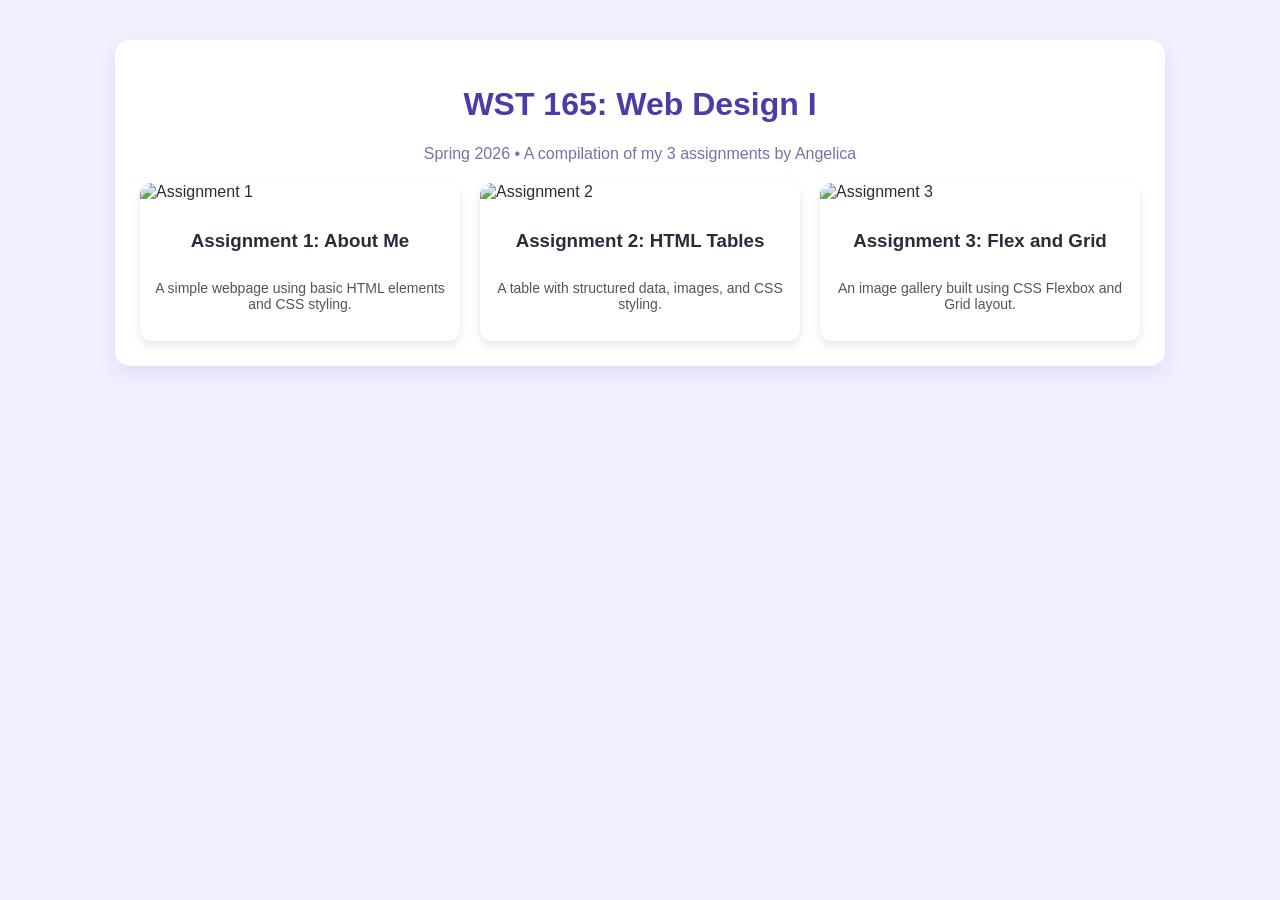
==== index.html @ 47aa5cff "Rename FINAL.html to index.html" ====
<!DOCTYPE html>
<html lang="en">
<head>
  <meta charset="UTF-8">
  <meta name="viewport" content="width=device-width, initial-scale=1.0">
  <title>WST 165 Portfolio</title>
  <link rel="stylesheet" href="FINAL.css">
</head>
<body>

  <div class="main-card">

    <h1>WST 165: Web Design I</h1>
    <p class="subtitle">Spring 2026 • A compilation of my 3 assignments by Angelica</p>

    <div class="gallery">

      <a href="ASSIGNMENT1.html" class="card">
        <img src="FINAL_IMG/ASSIGNMENT1.png" alt="Assignment 1">
        <h3>Assignment 1: About Me</h3>
        <p>A simple webpage using basic HTML elements and CSS styling.</p>
      </a>

      <a href="ASSIGNMENT2.html" class="card">
        <img src="FINAL_IMG/ASSIGNMENT2.png" alt="Assignment 2">
        <h3>Assignment 2: HTML Tables</h3>
        <p>A table with structured data, images, and CSS styling.</p>
      </a>

      <a href="ASSIGNMENT3.html" class="card">
        <img src="FINAL_IMG/ASSIGNMENT3.png" alt="Assignment 3">
        <h3>Assignment 3: Flex and Grid</h3>
        <p>An image gallery built using CSS Flexbox and Grid layout.</p>
      </a>

    </div>

  </div>

</body>
</html>
---- FINAL.css ----
body {
  background: #f3efff;
  margin: 0;
  padding: 40px;
  font-family: 'Segoe UI', Arial, sans-serif;
  color: #2e2a3b;
}

.main-card {
  max-width: 1000px;
  margin: auto;
  background: #ffffff;
  border-radius: 15px;
  padding: 25px;
  box-shadow: 0 8px 18px rgba(80, 60, 150, 0.1);
}

h1 {
  text-align: center;
  color: #4b3ca7;
}

.subtitle {
  text-align: center;
  color: #7a6fa8;
  margin-bottom: 20px;
}

.gallery {
  display: grid;
  grid-template-columns: repeat(3, 1fr);
  gap: 20px;
}

.card {
  background: #ffffff;
  border-radius: 12px;
  overflow: hidden;
  text-decoration: none;
  color: #2e2a3b;
  box-shadow: 0 4px 10px rgba(0,0,0,0.1);
  transition: transform 0.3s ease;
}

.card:hover {
  transform: scale(1.05);
}

.card img {
  width: 100%;
  height: 150px;
  object-fit: cover;
}

.card h3 {
  padding: 10px;
  text-align: center;
}

.card p {
  padding: 0 12px 15px;
  font-size: 14px;
  text-align: center;
  color: #555;
}

@media (max-width: 800px) {
  .gallery {
    grid-template-columns: repeat(2, 1fr);
  }
}

@media (max-width: 500px) {
  .gallery {
    grid-template-columns: 1fr;
  }
}
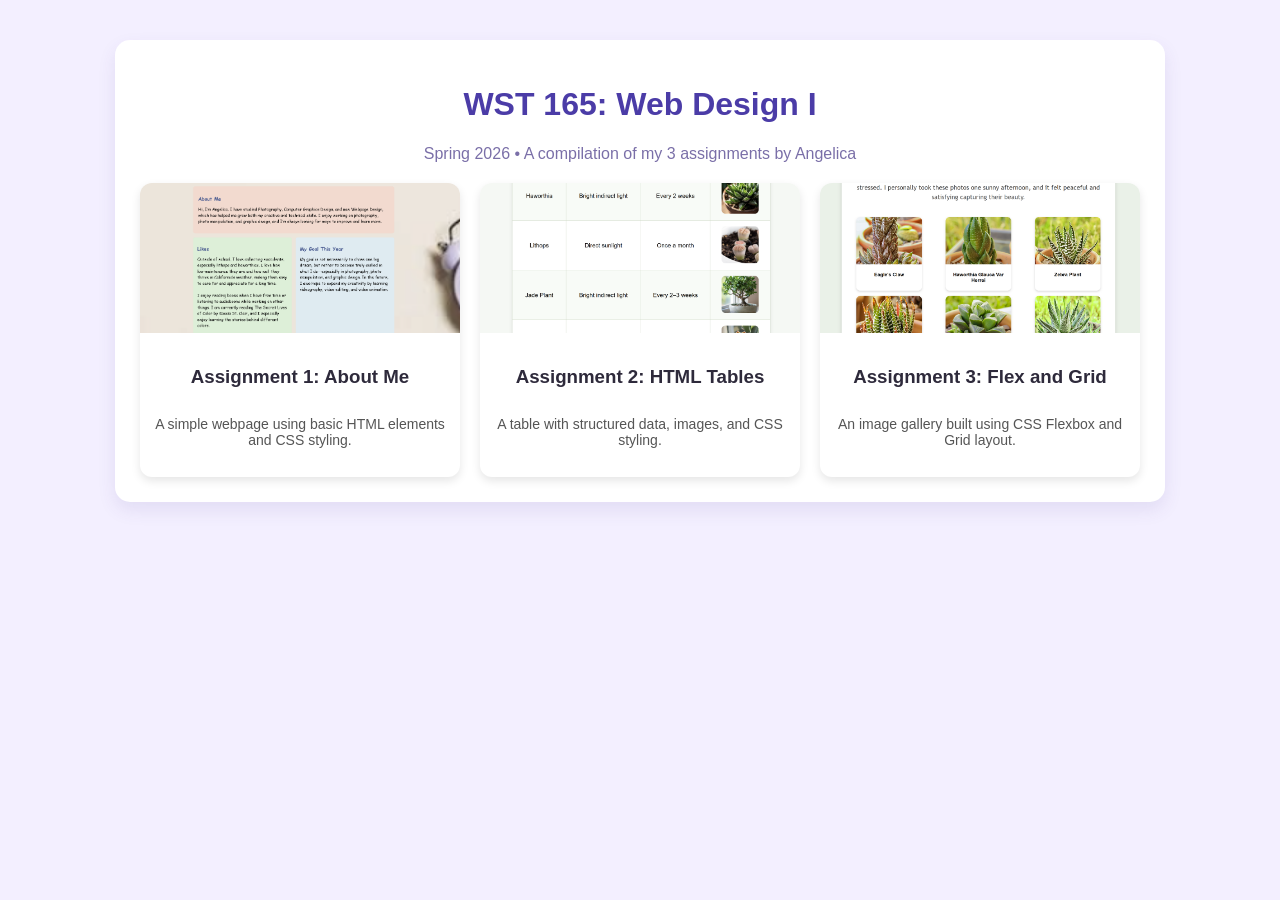
==== commit 0c1b5743: "Update index.html" ====
--- a/index.html
+++ b/index.html
@@ -16,19 +16,19 @@
     <div class="gallery">
 
       <a href="ASSIGNMENT1.html" class="card">
-        <img src="FINAL_IMG/ASSIGNMENT1.png" alt="Assignment 1">
+        <img src="FINAL_IMG/ASSIGNMENT1.jpg" alt="Assignment 1">
         <h3>Assignment 1: About Me</h3>
         <p>A simple webpage using basic HTML elements and CSS styling.</p>
       </a>
 
       <a href="ASSIGNMENT2.html" class="card">
-        <img src="FINAL_IMG/ASSIGNMENT2.png" alt="Assignment 2">
+        <img src="FINAL_IMG/ASSIGNMENT2.jpg" alt="Assignment 2">
         <h3>Assignment 2: HTML Tables</h3>
         <p>A table with structured data, images, and CSS styling.</p>
       </a>
 
       <a href="ASSIGNMENT3.html" class="card">
-        <img src="FINAL_IMG/ASSIGNMENT3.png" alt="Assignment 3">
+        <img src="FINAL_IMG/ASSIGNMENT3.jpg" alt="Assignment 3">
         <h3>Assignment 3: Flex and Grid</h3>
         <p>An image gallery built using CSS Flexbox and Grid layout.</p>
       </a>
